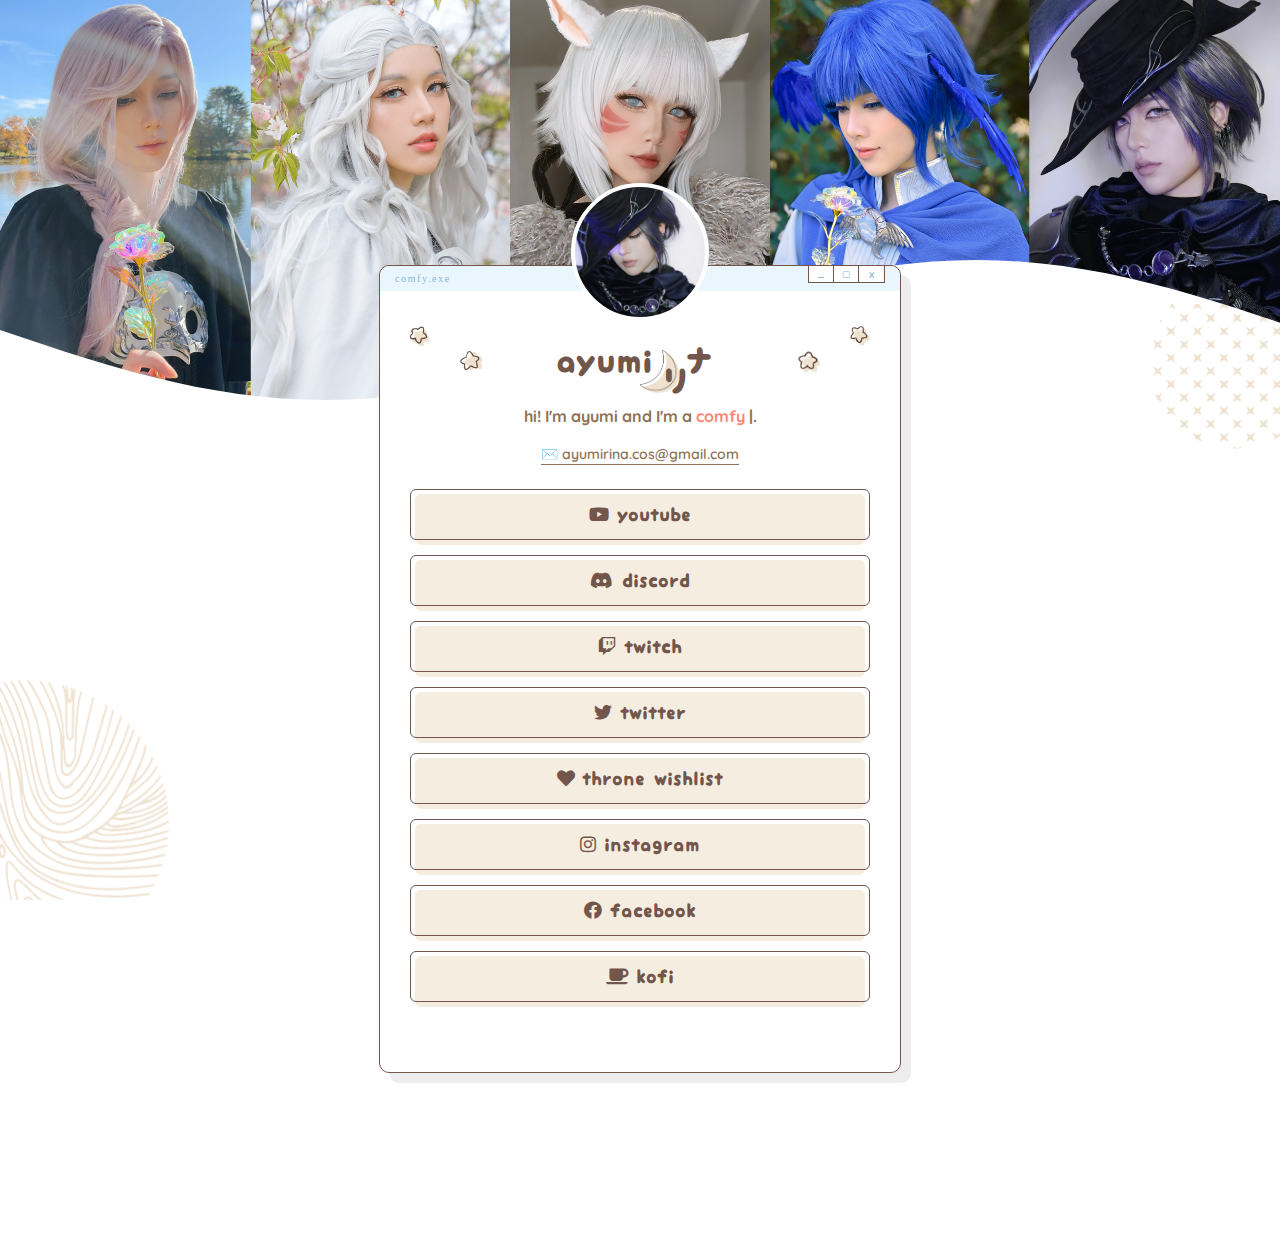
==== linktree.html @ 714c873b "icon" ====
<!DOCTYPE html>
<html lang="en-US">

<head>
    <meta charset="UTF-8">
    <meta name="viewport" content="width=device-width, initial-scale=1.0">
    <title>ayumi🌙リナ</title>
    <script type="text/javascript" src="js/jquery-3.3.1.min.js"></script>
    <script type="text/javascript" src="js/custom.js"></script>
    <link rel="stylesheet" href="style.css">
    <link rel="stylesheet" href="https://use.fontawesome.com/releases/v5.8.1/css/all.css">
    <link rel="icon" href="favicon.ico" type="image/x-icon" />
</head>
<!-- Google tag (gtag.js) -->
<script async src="https://www.googletagmanager.com/gtag/js?id=G-60JVXBWBH3"></script>
<script>
  window.dataLayer = window.dataLayer || [];
  function gtag(){dataLayer.push(arguments);}
  gtag('js', new Date());

  gtag('config', 'G-60JVXBWBH3');
</script>

<body id="linktree">
    <section id="section">
        <div id="container">
            <div id="circlething"></div>
            <div id="stars"></div>
            <div id="bannerContainer">
                <div id="banner">
                </div>
                <div id="profilePicture"></div>
            </div>
            <div id="card">
                <div id="cardBar">
                    <div id="cardText">comfy.exe</div>
                    <div id="cardMenu">
                        <div id="button1" class="rightButtons">_</div>
                        <div id="button2" class="rightButtons">▢</div>
                        <div id="button3" class="rightButtons">x</div>
                    </div>
                </div>
                <div id="header">
                    <div id="left1"></div>
                    <div id="left2"></div>
                    <div id="right1"></div>
                    <div id="right2"></div>
                        <p class="headerName mb-5">ayumi</p>
                        <div id="moon"></div>
                        <span class="headerName headerJapanese1">リ</span>
                        <span class="headerName headerJapanese2">ナ</span>

                    <!-- <div id="headerLogo"></div> -->
                    <p class="headerText dek">hi! I'm ayumi and I'm a
                        <span class="headerTextAccent" id="likes" data-words="cosplayer,digital artist,product designer,weeb trash,cat lover,steak eater 🥩,gamer ( ͡° ͜ʖ ͡°),comfy potato,gunpla enthusiast,ff14 addict,samurai main"></span><span id="cursor">|</span>.
                    </p>
                    <a href="mailto: ayumirina.cos@gmail.com" class="headerEmail">✉️ ayumirina.cos@gmail.com</a>
                </div>
                <div id="links">

                    <div class="linkContainer">
                        <a class="link" href="https://www.youtube.com/channel/UCj45cl5WUI72zlamxdIl7yQ" target="_blank"><i
                            class="fab fa-youtube">&nbsp;</i><p class="socialText">Youtube</p></a>
                    </div>

                    <div class="linkContainer">
                        <a class="link" href="https://discord.gg/pogtato" target="_blank"><i
                            class="fab fa-discord">&nbsp;</i><p class="socialText">Discord</p></a>
                    </div>

                    <div class="linkContainer">
                        <a class="link" href="https://www.twitch.tv/ayumi_rina" target="_blank"><i
                            class="fab fa-twitch">&nbsp;</i><p class="socialText">Twitch</p></a>
                    </div>

                    <div class="linkContainer">
                        <a class="link" href="https://twitter.com/ayumi_rina1" target="_blank"><i
                            class="fab fa-twitter">&nbsp;</i><p class="socialText">Twitter</p></a>
                    </div>

                    <div class="linkContainer">
                        <a class="link" href="https://throne.com/ayumirina/wishlist" target="_blank"><i
                            class="fas fa-heart">&nbsp;</i><p class="socialText">Throne Wishlist</p></a>
                    </div>

                    <div class="linkContainer">
                        <a class="link" href="https://www.instagram.com/ayumi.rina/" target="_blank"><i
                            class="fab fa-instagram">&nbsp;</i><p class="socialText">Instagram</p></a>
                    </div>

                    <div class="linkContainer">
                        <a class="link" href="https://www.facebook.com/AyumiRinaCosplay" target="_blank"><i
                            class="fab fa-facebook">&nbsp;</i><p class="socialText">Facebook</p></a>
                    </div>

                    <div class="linkContainer">
                        <a class="link" href="https://ko-fi.com/ayumirina" target="_blank"><i
                            class="fas fa-coffee">&nbsp;</i><p class="socialText">Kofi</p></a>
                    </div>

                </div>
            </div>
        </div>
    </section>
</body>
</html>
---- style.css ----
@font-face {
    font-family: 'Canela';
    src: url('assets/fonts/Canela-Bold.ttf');
  }

  @font-face {
    font-family: 'mini-wakuwaku-regular';
    src: url('assets/fonts/mini-wakuwaku.otf');
  }

  @font-face {
    font-family: 'Consolas';
    src: url('assets/fonts/Consolas.ttf');
  }

  @font-face {
    font-family: 'Quicksand';
    font-weight: 600;
    src: url('assets/fonts/Quicksand-SemiBold.ttf');
  }

  @font-face {
    font-family: 'Quicksand';
    font-weight: bold;
    src: url('assets/fonts/Quicksand-Bold.ttf');
  }



:root {
    --accentColor: #72564B;
    --font: 'mini-wakuwaku-regular', sans-serif;
    --delay: .3s;
}

body {
    margin: 0;
    padding: 0;
}

p {
    margin: 0;
}

#card {
    max-width: 30rem;
    padding: 0 20px 15px;
    margin: 0 auto;
}

#cardMenu {
    display: none;
}

#bannerContainer {
    height: 200px;
    position: relative;
}

#banner {
    height: 100%;
    background-image: url('banner-new.png');
    background-size: cover;
    background-position: center 25%;
    clip-path: polygon(0% 0%, 0% 82.5%, 1.69492% 84.3293%, 3.38983% 86.1385%, 5.08475% 87.9078%, 6.77966% 89.6179%, 8.47458% 91.25%, 10.1695% 92.7862%, 11.8644% 94.2098%, 13.5593% 95.505%, 15.2542% 96.6578%, 16.9492% 97.6555%, 18.6441% 98.487%, 20.339% 99.1435%, 22.0339% 99.6176%, 23.7288% 99.9041%, 25.4237% 100%, 27.1186% 99.9041%, 28.8136% 99.6176%, 30.5085% 99.1435%, 32.2034% 98.487%, 33.8983% 97.6555%, 35.5932% 96.6578%, 37.2881% 95.505%, 38.9831% 94.2098%, 40.678% 92.7862%, 42.3729% 91.25%, 44.0678% 89.6179%, 45.7627% 87.9078%, 47.4576% 86.1385%, 49.1525% 84.3293%, 50.8475% 82.5%, 52.5424% 80.6708%, 54.2373% 78.8616%, 55.9322% 77.0922%, 57.6271% 75.3821%, 59.322% 73.75%, 61.017% 72.2138%, 62.7119% 70.7902%, 64.4068% 69.495%, 66.1017% 68.3422%, 67.7966% 67.3446%, 69.4915% 66.513%, 71.1864% 65.8565%, 72.8814% 65.3824%, 74.5763% 65.0959%, 76.2712% 65%, 77.9661% 65.0959%, 79.661% 65.3824%, 81.3559% 65.8565%, 83.0509% 66.513%, 84.7458% 67.3446%, 86.4407% 68.3422%, 88.1356% 69.495%, 89.8305% 70.7902%, 91.5254% 72.2138%, 93.2203% 73.75%, 94.9153% 75.3821%, 96.6102% 77.0922%, 98.3051% 78.8616%, 100% 80.6708%, 100% 0%); shape-outside: polygon(0% 0%, 0% 82.5%, 1.69492% 84.3293%, 3.38983% 86.1385%, 5.08475% 87.9078%, 6.77966% 89.6179%, 8.47458% 91.25%, 10.1695% 92.7862%, 11.8644% 94.2098%, 13.5593% 95.505%, 15.2542% 96.6578%, 16.9492% 97.6555%, 18.6441% 98.487%, 20.339% 99.1435%, 22.0339% 99.6176%, 23.7288% 99.9041%, 25.4237% 100%, 27.1186% 99.9041%, 28.8136% 99.6176%, 30.5085% 99.1435%, 32.2034% 98.487%, 33.8983% 97.6555%, 35.5932% 96.6578%, 37.2881% 95.505%, 38.9831% 94.2098%, 40.678% 92.7862%, 42.3729% 91.25%, 44.0678% 89.6179%, 45.7627% 87.9078%, 47.4576% 86.1385%, 49.1525% 84.3293%, 50.8475% 82.5%, 52.5424% 80.6708%, 54.2373% 78.8616%, 55.9322% 77.0922%, 57.6271% 75.3821%, 59.322% 73.75%, 61.017% 72.2138%, 62.7119% 70.7902%, 64.4068% 69.495%, 66.1017% 68.3422%, 67.7966% 67.3446%, 69.4915% 66.513%, 71.1864% 65.8565%, 72.8814% 65.3824%, 74.5763% 65.0959%, 76.2712% 65%, 77.9661% 65.0959%, 79.661% 65.3824%, 81.3559% 65.8565%, 83.0509% 66.513%, 84.7458% 67.3446%, 86.4407% 68.3422%, 88.1356% 69.495%, 89.8305% 70.7902%, 91.5254% 72.2138%, 93.2203% 73.75%, 94.9153% 75.3821%, 96.6102% 77.0922%, 98.3051% 78.8616%, 100% 80.6708%, 100% 0%);
}

#likes {
    /* position: relative; */
    /* display: inline-block; */
    /* color: #4689f2; */
    color: #FD8676;
    will-change: contents;
}

.socialText {
    display: inline-block;
    padding-left: 2px;
}

#cardText {
    display: none;
}


#profilePicture, #profilePicture img {
    position: absolute;
    left: 50%;
    transform: translate(-50%, 0);
    bottom: -73px;
    width: 130px;
    height: 130px;
    border: 4px solid white;
    display: block;
    margin: 35px auto 20px;
    border-radius: 50%;
    -webkit-tap-highlight-color: transparent;
    background-size: cover;
    background-position: center;
    border-radius: 50%;
    background-image: url("assets/img/pro-pic.png")
}

#header {
    text-align: center;
    margin-top: 60px;
    position: relative;
}

.headerJapanese1 {
    transform: translate(3px, 20px);
}

.headerJapanese2 {
    transform: translateX(-10px);
}

#stars {
    display: block;
    position: absolute;
    background-image: url('assets/img/stars.png');
    height: 145px;
    width: 127px;
    background-size: cover;
    top: 5rem;
    right: 0;
}

#circlething {
    display: block;
    position: fixed;
    background-image: url('assets/img/circlething.png');
    height: 180px;
    width: 150px;
    background-size: cover;
    left: 0;
    bottom: 0;
}

#moon {
    display: block;
    position: absolute;
    background-image: url('assets/img/moon.png');
    height: 100%;
    width: 100%;
    background-size: 43px;
    background-repeat: no-repeat;
    z-index: -99;
    top: 0;
    left: 50%;
}

#left1 {
    display: none;
}

#left2 {
    display: none;
}

#right1 {
    display: none;
}

#right2 {
    display: none;
}

#section {
    overflow-x: hidden;
}

#index {
    background-image: url('assets/img/catte.png');
    background-repeat: no-repeat;
    background-size: cover;
    height: 100vh;
    width: 100vw;
    background-position: center;
}

@media only screen and (min-width: 600px) {
    #linktree {
        background: url("https://static.tumblr.com/d40eae727a79de74c5b3c4cb5c8e9fd5/2icx37z/h42pam4gt/tumblr_static_9hudcw057yg4gss440so8cg0g.png");
    }

    #circlething {
        height: 220px;
        width: 169px;
    }

    #left1 {
        display: block;
        position: absolute;
        background-image: url('assets/img/left1.png');
        height: 20px;
        width: 20px;
        background-size: cover;
        top: -15px;
        left: 10px;
    }
    
    #left2 {
        display: block;
        position: absolute;
        background-image: url('assets/img/left2.png');
        height: 20px;
        width: 22px;
        bottom: 0;
        background-size: cover;
        top: 10px;
        left: 60px;
    }
    
    #right1 {
        display: block;
        position: absolute;
        background-image: url('assets/img/right1.png');
        height: 20px;
        width: 20px;
        background-size: cover;
        top: -15px;
        right: 10px;
    }
    
    #right2 {
        display: block;
        position: absolute;
        background-image: url('assets/img/right2.png');
        height: 22px;
        width: 22px;
        background-size: cover;
        top: 10px;
        right: 60px;
    }

    #banner, #bannerContainer {
        height: 400px;
    }

    #stars {
        top: 19rem;
    }

    #moon {
        height: 43px;
        width: 43px;
        background-size: contain;
        top: 7%;
        right: 41%;
    }

    #card {
        padding: 0 20px 40px;
        margin: 0 auto;
        border: 1px solid var(--accentColor);
        box-shadow: 10px 10px 0 rgb(220 220 220 / 50%);
        background: white;
        border-radius: 10px;
        padding: 0 20px 50px;
        margin: 15px auto;
        position: relative;
        transform: translateY(-150px);
    }

    #cardMenu {
        display: initial;
        width: 75px;
        position: absolute;
        height: 16px;
        margin-right: 15px;
        right: 0;
        border: 1px solid var(--accentColor);
        border-top: 0;
    }

    .rightButtons {
        width: 24px;
        float: left;
        font-family: 'Quicksand', sans-serif;
        height: 100%;
        text-align: center;
        color: #87B6D3;
        font-size: 11px;
        background-color: #ffffff;
    }

    #button1 {
        border-right: 1px solid var(--accentColor);
        line-height: 1.2;
    }

    #button2 {
        border-right: 1px solid var(--accentColor);
        line-height: 1.8;
        font-size: 9px;
    }

    #button3 {
        line-height: 1.5;
    }

    #cardBar {
        background: #e9f6fd;
        height: 25px;
        width: -webkit-fill-available;
        border-top-left-radius: 10px;
        border-top-right-radius: 10px;
        left: 0;
        margin: 0 auto;
        position: absolute;
    }

    #cardText {
        display: initial;
        left: 0;
        position: absolute;
        font-family: 'Consolas';
        font-size: 0.625rem;
        margin-left: 15px;
        margin-top: 7px;
        color: #87B6D3;
        letter-spacing: 0.1rem;
        text-transform: lowercase;
    }

    #profilePicture, #profilePicture img {
        top: 37%;
        z-index: 1;
    }

    #header {
        margin-top: 75px;
    }
}

.headerName {
    font-family: 'mini-wakuwaku-regular', sans-serif;
    text-align: center;
    font-size: 2rem;
    line-height: 1.25;
    color: #72564B;
    display: inline-block;
}

#headerLogo {
    background-image: url('assets/img/ayumi_logo.png');
    display: block;
    height: 115px;
    width: 180px;
    background-repeat: no-repeat;
    background-size: contain;
    margin: 0 auto;
}


.headerText {
    font-size: 1rem;
    font-weight: bold;
    line-height: 1.25;
    display: block;
    font-family: 'Quicksand', sans-serif;
    width: 100%;
    text-align: center;
    text-decoration: none;
    color: #8f7156;
}

.headerEmail {
    font-size: 0.875rem;
    font-weight: 600;
    line-height: 1.25;
    padding-top: 20px;
    display: block;
    font-family: 'Quicksand', sans-serif;
    width: 100%;
    text-align: center;
    text-underline-offset: 5px;
    color: #8f7156;
    transition: color 0.3s ease-in-out;
}

.headerEmail:hover {
    color: var(--accentColor);
}

.headerTextAccent {
    font-weight: bold;
    font-family: 'Quicksand', sans-serif;
}

.mb-5 {
    margin-bottom: 5px;
}

.dek {
    padding-top: 20px;
    max-width: 25rem;
    margin: 0 auto;
}

#links {
    max-width: 675px;
    width: auto;
    display: block;
    margin: 30px 15px 0;
}

.linkContainer {
    position: relative;
    width: 100%;
    height: 51px;
    background-color: #F6EDE1;
    border-radius: 0.375rem;
    margin-bottom: 15px;
}

.link {
    font-family: var(--font);
    position: absolute;
    width: calc(100% - 22px);
    top: -5px;
    left: -20px;
    /* background-color: #F6EDE1; */
    color: var(--accentColor);
    border: solid var(--accentColor) 1px;
    border-radius: 0.375rem;
    font-size: 1.125rem;
    text-align: center;
    display: block;
    margin-left: 15px;
    margin-right: 15px;
    margin-bottom: 20px;
    padding: 15px; /* 17px */
    text-decoration: none;
    text-transform: lowercase;
    transition: all .25s cubic-bezier(.08, .59, .29, .99);
    -webkit-tap-highlight-color: transparent;
    /* filter: drop-shadow(0px 0px 2px rgba(0, 0, 0, 0.15)); */
}

.fab {
    margin-right: 2px;
}

.link::after {
    display: block;
    content: "";
    background-color: #F6EDE1;
    border-radius: 0.375rem;
}

.link:last-child {
    margin-bottom: 0;
}

@media (hover: hover) {
    .link:hover {
        background-color: var(--accentColor);
        color: #ffffff;
    }
}

.link:active {
    background-color: var(--accentColor);
    color: #ffffff;
}

.disabled {
    border-color: #ececec;
    background-color: #ececec;
    color: #b5b5b5;
    cursor: not-allowed;
}

@media (hover: hover) {
    .disabled:hover {
        background-color: #ececec;
        color: #b5b5b5;
    }
}

#footer {
    position: relative;
    padding-bottom: 20px;
    font-size: 1rem;
    display: block;
    font-family: var(--font);
    width: 100%;
    text-align: center;
    color: #87B6D3;
    font-weight: bold;
}
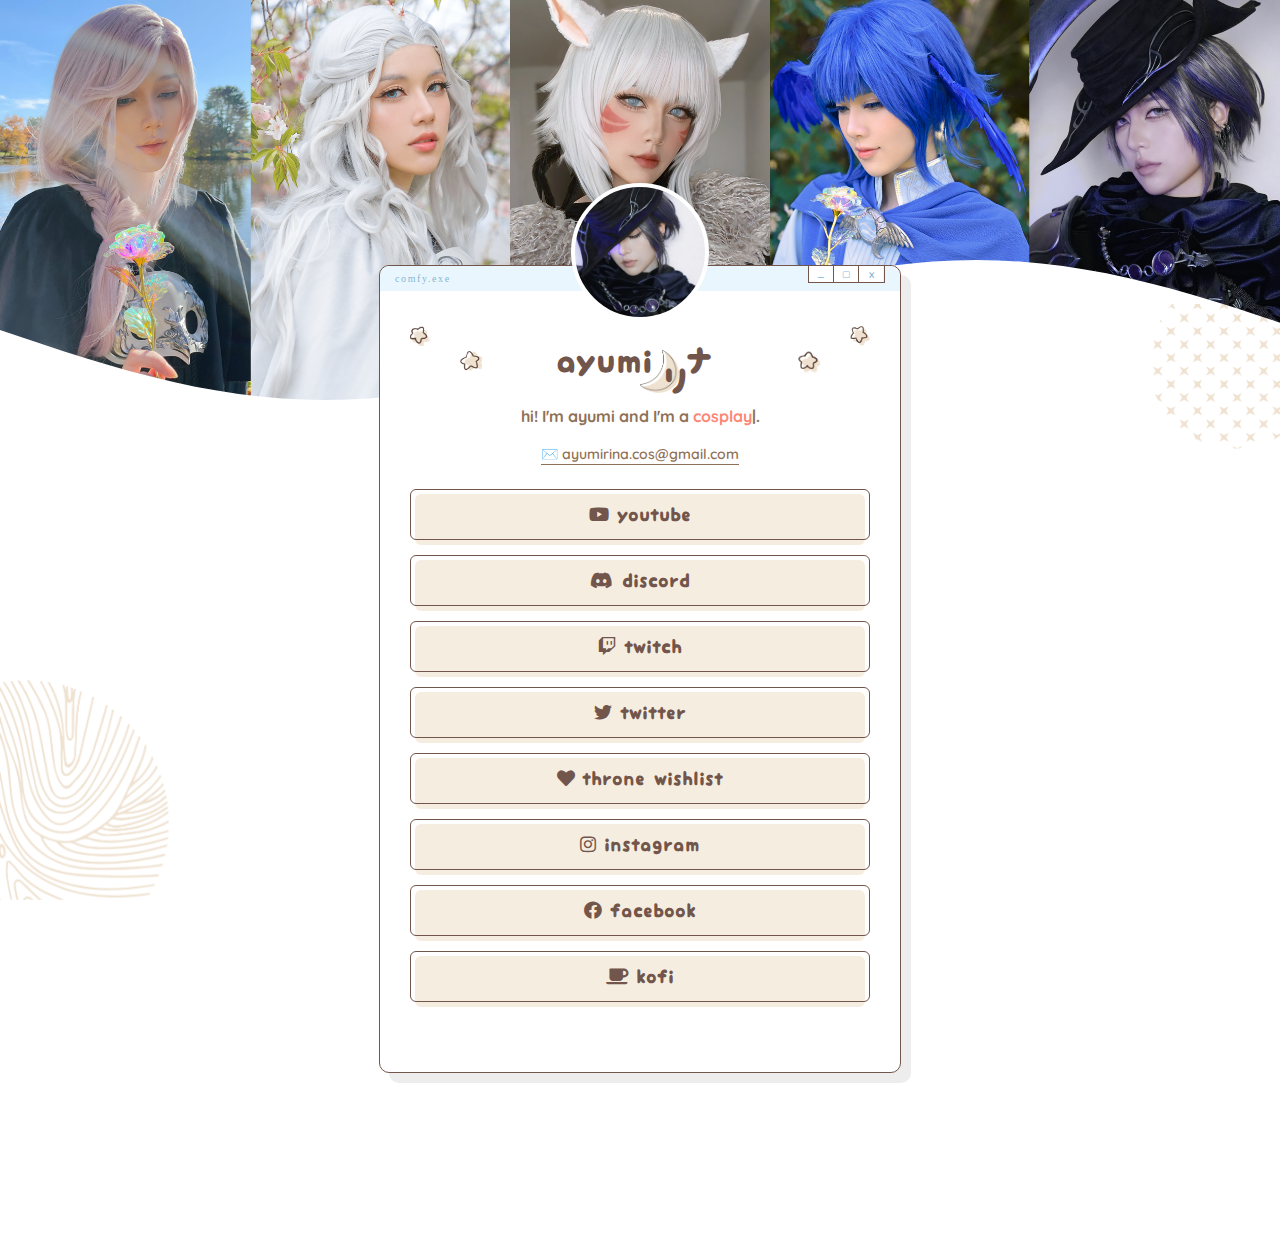
==== commit 22c113ae: "GA" ====
--- a/linktree.html
+++ b/linktree.html
@@ -2,6 +2,13 @@
 <html lang="en-US">
 
 <head>
+    <!-- Google Tag Manager -->
+<script>(function(w,d,s,l,i){w[l]=w[l]||[];w[l].push({'gtm.start':
+    new Date().getTime(),event:'gtm.js'});var f=d.getElementsByTagName(s)[0],
+    j=d.createElement(s),dl=l!='dataLayer'?'&l='+l:'';j.async=true;j.src=
+    'https://www.googletagmanager.com/gtm.js?id='+i+dl;f.parentNode.insertBefore(j,f);
+    })(window,document,'script','dataLayer','GTM-WDWDR38S');</script>
+    <!-- End Google Tag Manager -->
     <meta charset="UTF-8">
     <meta name="viewport" content="width=device-width, initial-scale=1.0">
     <title>ayumi🌙リナ</title>
@@ -22,6 +29,10 @@
 </script>
 
 <body id="linktree">
+    <!-- Google Tag Manager (noscript) -->
+    <noscript><iframe src="https://www.googletagmanager.com/ns.html?id=GTM-WDWDR38S"
+    height="0" width="0" style="display:none;visibility:hidden"></iframe></noscript>
+    <!-- End Google Tag Manager (noscript) -->
     <section id="section">
         <div id="container">
             <div id="circlething"></div>
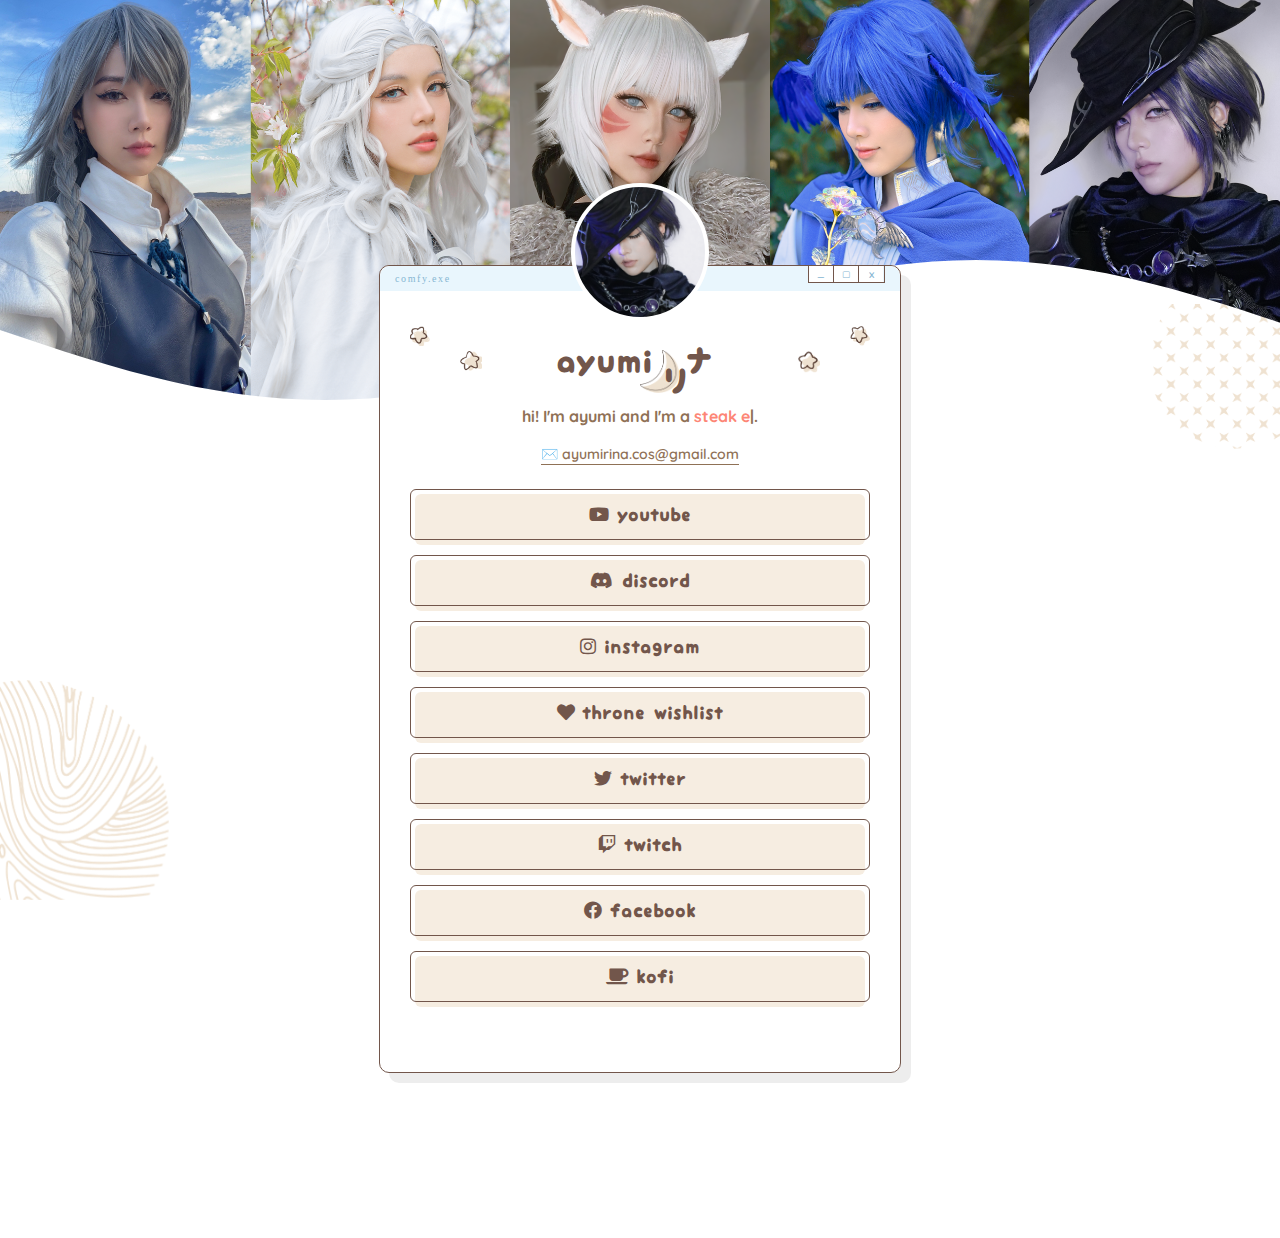
==== commit c89e7301: "Reorder" ====
--- a/linktree.html
+++ b/linktree.html
@@ -80,8 +80,13 @@
                     </div>
 
                     <div class="linkContainer">
-                        <a class="link" href="https://www.twitch.tv/ayumi_rina" target="_blank"><i
-                            class="fab fa-twitch">&nbsp;</i><p class="socialText">Twitch</p></a>
+                        <a class="link" href="https://www.instagram.com/ayumi.rina/" target="_blank"><i
+                            class="fab fa-instagram">&nbsp;</i><p class="socialText">Instagram</p></a>
+                    </div>
+
+                    <div class="linkContainer">
+                        <a class="link" href="https://throne.com/ayumirina/wishlist" target="_blank"><i
+                            class="fas fa-heart">&nbsp;</i><p class="socialText">Throne Wishlist</p></a>
                     </div>
 
                     <div class="linkContainer">
@@ -90,13 +95,8 @@
                     </div>
 
                     <div class="linkContainer">
-                        <a class="link" href="https://throne.com/ayumirina/wishlist" target="_blank"><i
-                            class="fas fa-heart">&nbsp;</i><p class="socialText">Throne Wishlist</p></a>
-                    </div>
-
-                    <div class="linkContainer">
-                        <a class="link" href="https://www.instagram.com/ayumi.rina/" target="_blank"><i
-                            class="fab fa-instagram">&nbsp;</i><p class="socialText">Instagram</p></a>
+                        <a class="link" href="https://www.twitch.tv/ayumi_rina" target="_blank"><i
+                            class="fab fa-twitch">&nbsp;</i><p class="socialText">Twitch</p></a>
                     </div>
 
                     <div class="linkContainer">
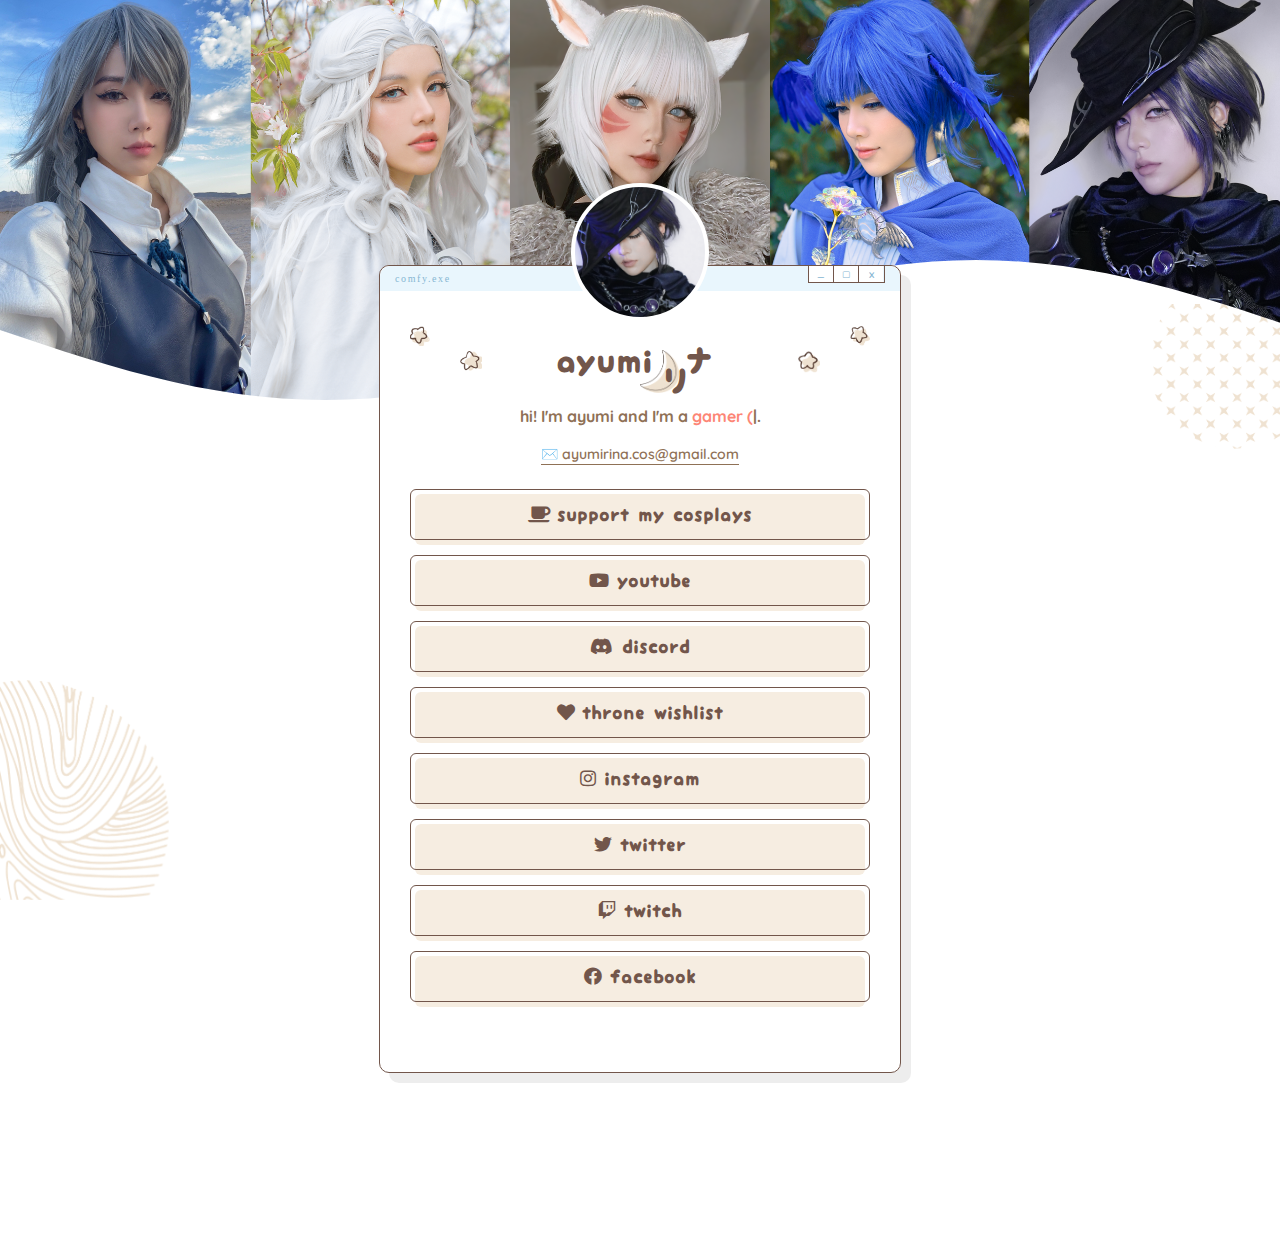
==== commit 5a658356: "reorder" ====
--- a/linktree.html
+++ b/linktree.html
@@ -70,6 +70,11 @@
                 <div id="links">
 
                     <div class="linkContainer">
+                        <a class="link" href="https://ko-fi.com/ayumirina" target="_blank"><i
+                            class="fas fa-coffee">&nbsp;</i><p class="socialText">Support my cosplays</p></a>
+                    </div>
+
+                    <div class="linkContainer">
                         <a class="link" href="https://www.youtube.com/channel/UCj45cl5WUI72zlamxdIl7yQ" target="_blank"><i
                             class="fab fa-youtube">&nbsp;</i><p class="socialText">Youtube</p></a>
                     </div>
@@ -80,13 +85,13 @@
                     </div>
 
                     <div class="linkContainer">
-                        <a class="link" href="https://www.instagram.com/ayumi.rina/" target="_blank"><i
-                            class="fab fa-instagram">&nbsp;</i><p class="socialText">Instagram</p></a>
+                        <a class="link" href="https://throne.com/ayumirina/wishlist" target="_blank"><i
+                            class="fas fa-heart">&nbsp;</i><p class="socialText">Throne Wishlist</p></a>
                     </div>
 
                     <div class="linkContainer">
-                        <a class="link" href="https://throne.com/ayumirina/wishlist" target="_blank"><i
-                            class="fas fa-heart">&nbsp;</i><p class="socialText">Throne Wishlist</p></a>
+                        <a class="link" href="https://www.instagram.com/ayumi.rina/" target="_blank"><i
+                            class="fab fa-instagram">&nbsp;</i><p class="socialText">Instagram</p></a>
                     </div>
 
                     <div class="linkContainer">
@@ -104,11 +109,6 @@
                             class="fab fa-facebook">&nbsp;</i><p class="socialText">Facebook</p></a>
                     </div>
 
-                    <div class="linkContainer">
-                        <a class="link" href="https://ko-fi.com/ayumirina" target="_blank"><i
-                            class="fas fa-coffee">&nbsp;</i><p class="socialText">Kofi</p></a>
-                    </div>
-
                 </div>
             </div>
         </div>
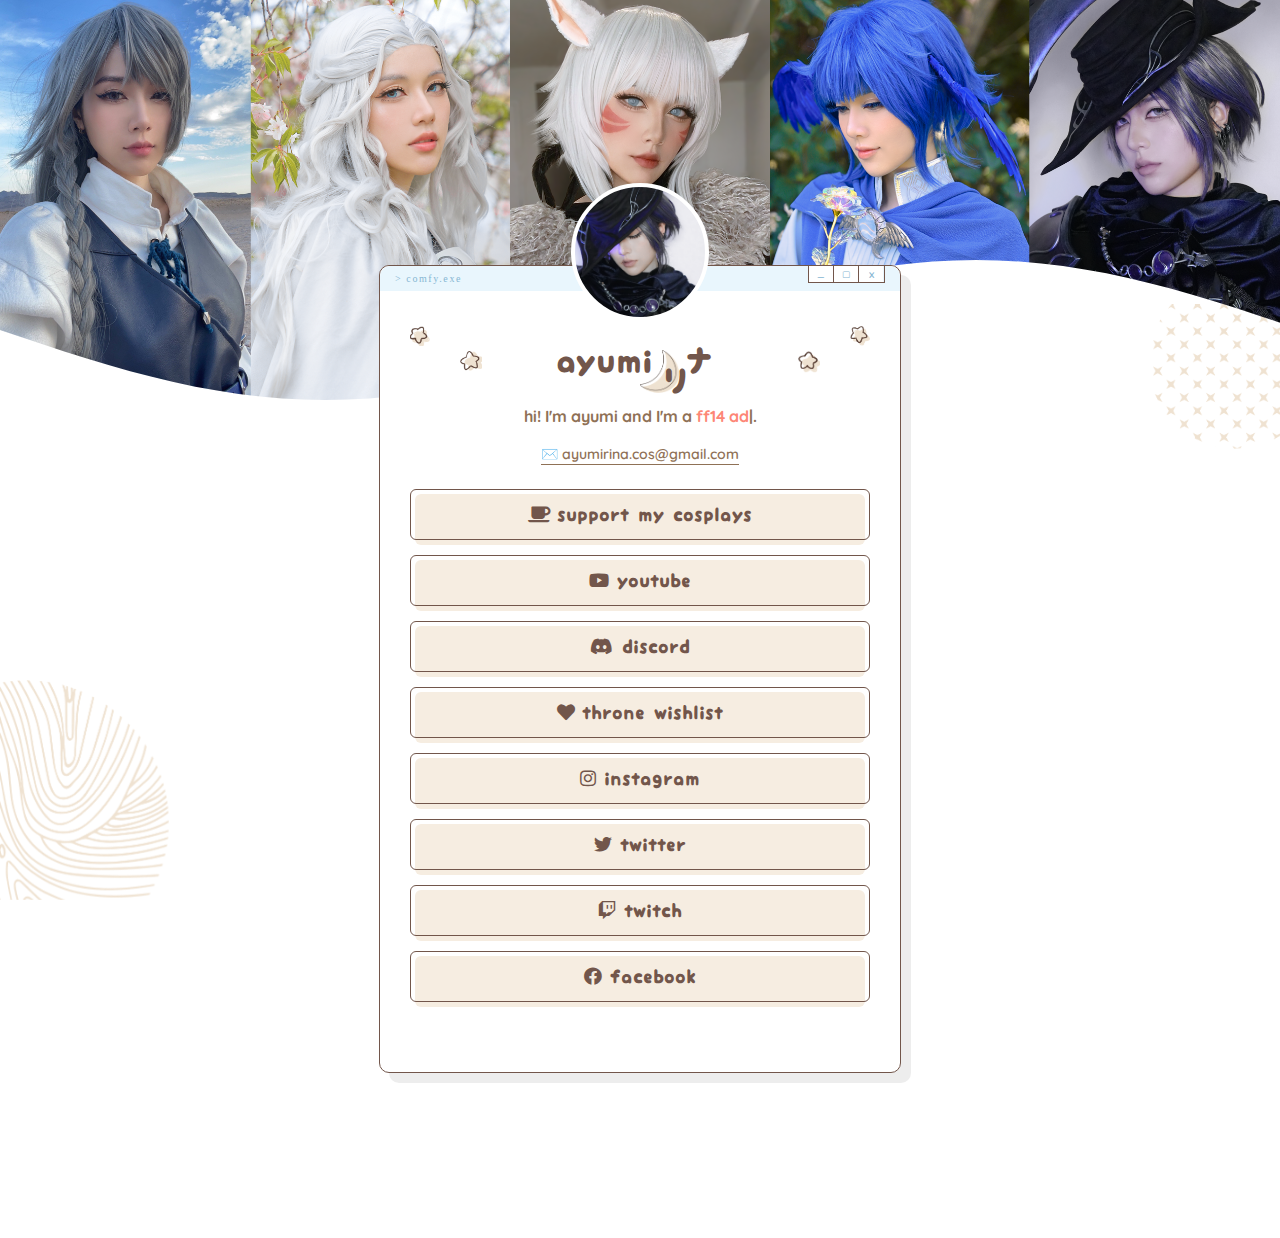
==== commit 2d45c61f: "Add >" ====
--- a/linktree.html
+++ b/linktree.html
@@ -44,7 +44,7 @@
             </div>
             <div id="card">
                 <div id="cardBar">
-                    <div id="cardText">comfy.exe</div>
+                    <div id="cardText">> comfy.exe</div>
                     <div id="cardMenu">
                         <div id="button1" class="rightButtons">_</div>
                         <div id="button2" class="rightButtons">▢</div>
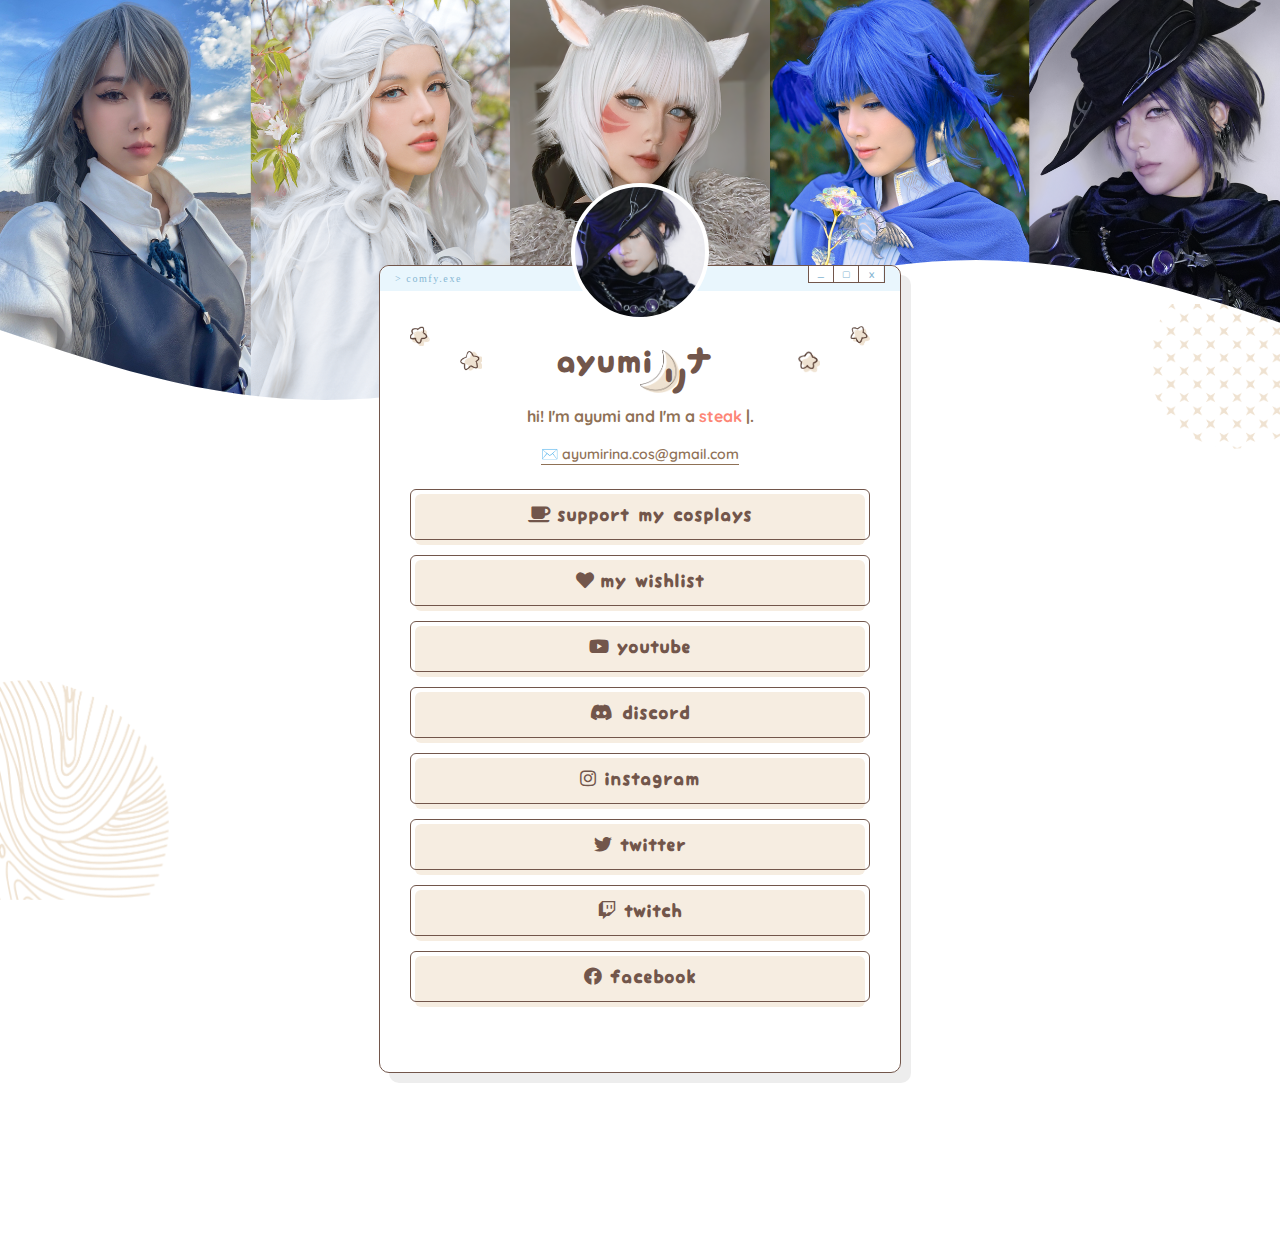
==== commit 8404a83f: "reorder" ====
--- a/linktree.html
+++ b/linktree.html
@@ -75,6 +75,11 @@
                     </div>
 
                     <div class="linkContainer">
+                        <a class="link" href="https://throne.com/ayumirina/wishlist" target="_blank"><i
+                            class="fas fa-heart">&nbsp;</i><p class="socialText">My wishlist</p></a>
+                    </div>
+
+                    <div class="linkContainer">
                         <a class="link" href="https://www.youtube.com/channel/UCj45cl5WUI72zlamxdIl7yQ" target="_blank"><i
                             class="fab fa-youtube">&nbsp;</i><p class="socialText">Youtube</p></a>
                     </div>
@@ -82,11 +87,6 @@
                     <div class="linkContainer">
                         <a class="link" href="https://discord.gg/pogtato" target="_blank"><i
                             class="fab fa-discord">&nbsp;</i><p class="socialText">Discord</p></a>
-                    </div>
-
-                    <div class="linkContainer">
-                        <a class="link" href="https://throne.com/ayumirina/wishlist" target="_blank"><i
-                            class="fas fa-heart">&nbsp;</i><p class="socialText">Throne Wishlist</p></a>
                     </div>
 
                     <div class="linkContainer">
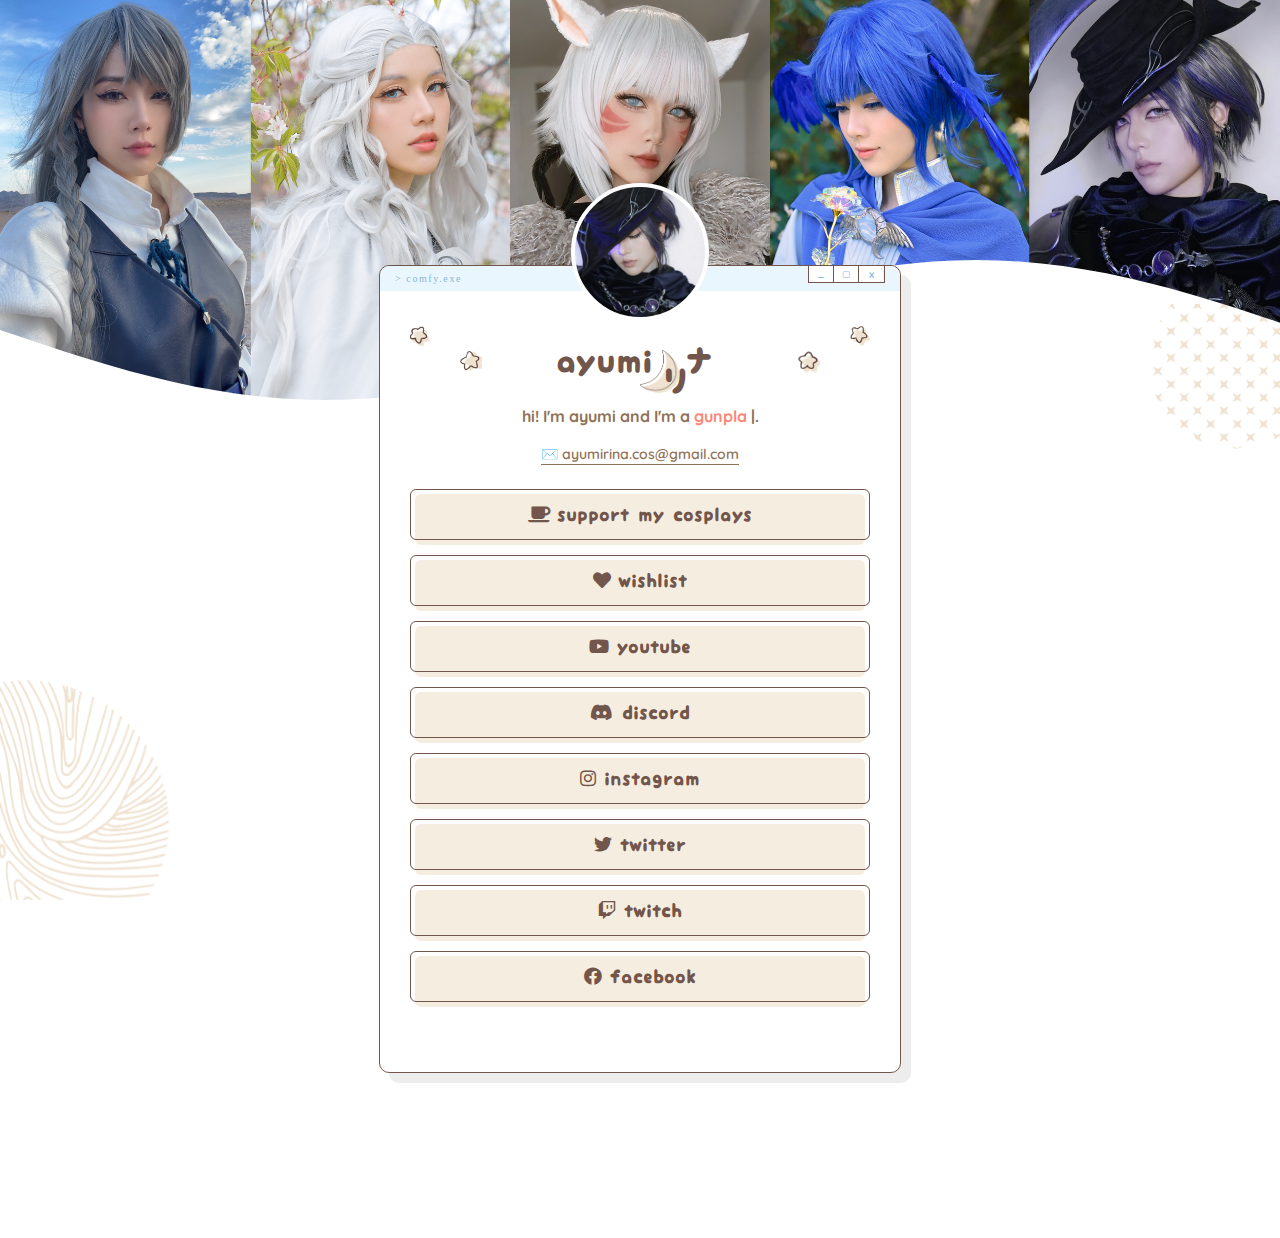
==== commit 89d6c607: "Word" ====
--- a/linktree.html
+++ b/linktree.html
@@ -76,7 +76,7 @@
 
                     <div class="linkContainer">
                         <a class="link" href="https://throne.com/ayumirina/wishlist" target="_blank"><i
-                            class="fas fa-heart">&nbsp;</i><p class="socialText">My wishlist</p></a>
+                            class="fas fa-heart">&nbsp;</i><p class="socialText">Wishlist</p></a>
                     </div>
 
                     <div class="linkContainer">
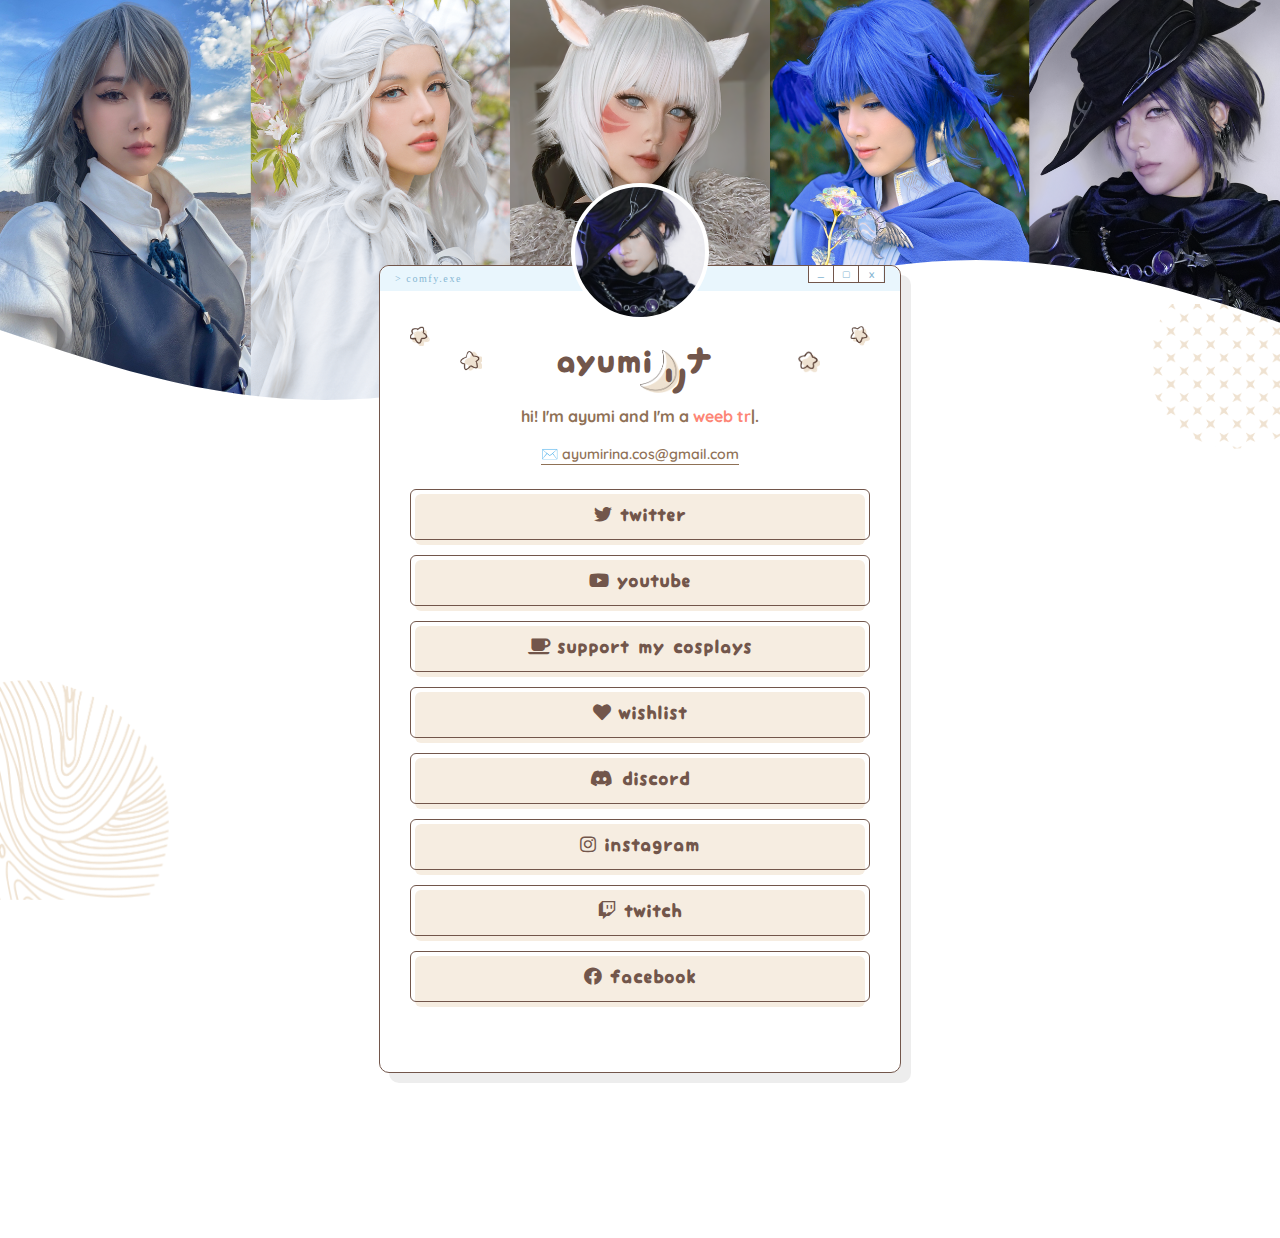
==== commit b546101d: "order" ====
--- a/linktree.html
+++ b/linktree.html
@@ -70,6 +70,16 @@
                 <div id="links">
 
                     <div class="linkContainer">
+                        <a class="link" href="https://twitter.com/ayumi_rina1" target="_blank"><i
+                            class="fab fa-twitter">&nbsp;</i><p class="socialText">Twitter</p></a>
+                    </div>
+
+                    <div class="linkContainer">
+                        <a class="link" href="https://www.youtube.com/channel/UCj45cl5WUI72zlamxdIl7yQ" target="_blank"><i
+                            class="fab fa-youtube">&nbsp;</i><p class="socialText">Youtube</p></a>
+                    </div>
+
+                    <div class="linkContainer">
                         <a class="link" href="https://ko-fi.com/ayumirina" target="_blank"><i
                             class="fas fa-coffee">&nbsp;</i><p class="socialText">Support my cosplays</p></a>
                     </div>
@@ -80,11 +90,6 @@
                     </div>
 
                     <div class="linkContainer">
-                        <a class="link" href="https://www.youtube.com/channel/UCj45cl5WUI72zlamxdIl7yQ" target="_blank"><i
-                            class="fab fa-youtube">&nbsp;</i><p class="socialText">Youtube</p></a>
-                    </div>
-
-                    <div class="linkContainer">
                         <a class="link" href="https://discord.gg/pogtato" target="_blank"><i
                             class="fab fa-discord">&nbsp;</i><p class="socialText">Discord</p></a>
                     </div>
@@ -92,11 +97,6 @@
                     <div class="linkContainer">
                         <a class="link" href="https://www.instagram.com/ayumi.rina/" target="_blank"><i
                             class="fab fa-instagram">&nbsp;</i><p class="socialText">Instagram</p></a>
-                    </div>
-
-                    <div class="linkContainer">
-                        <a class="link" href="https://twitter.com/ayumi_rina1" target="_blank"><i
-                            class="fab fa-twitter">&nbsp;</i><p class="socialText">Twitter</p></a>
                     </div>
 
                     <div class="linkContainer">
